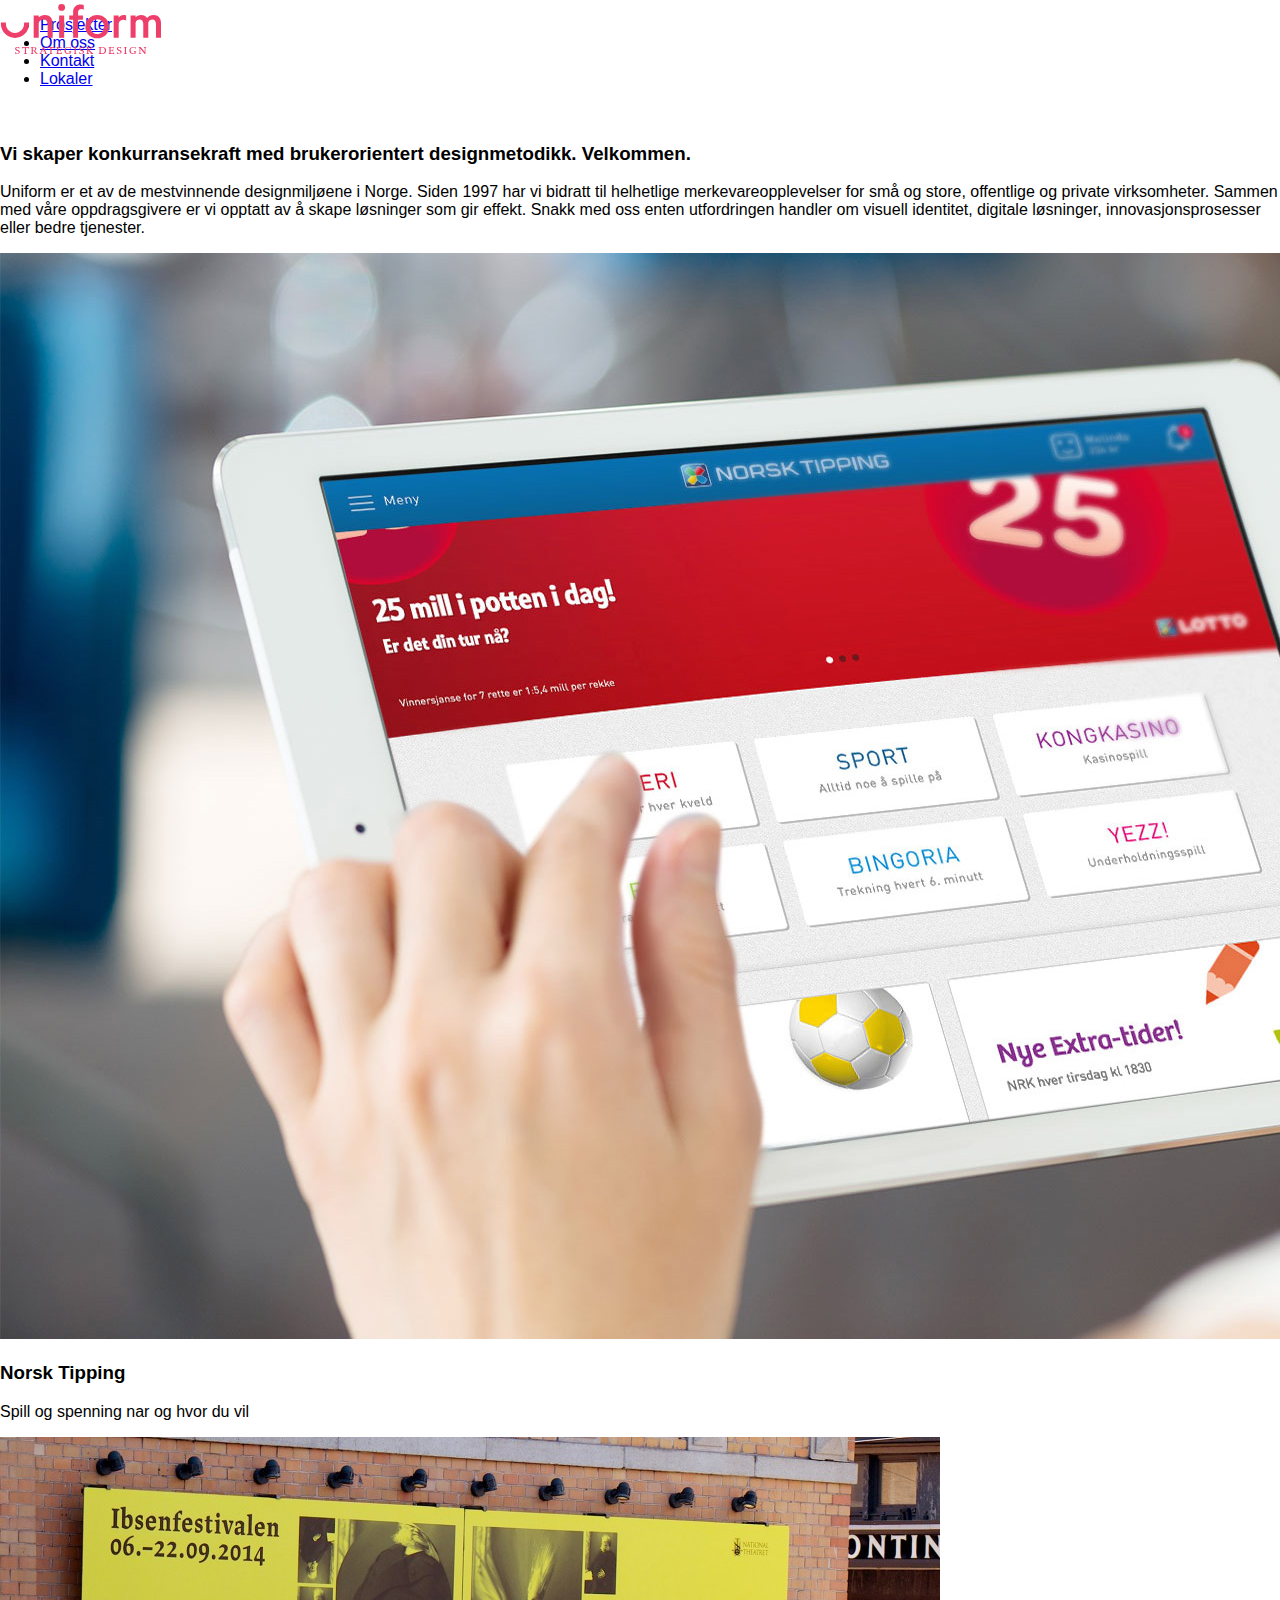
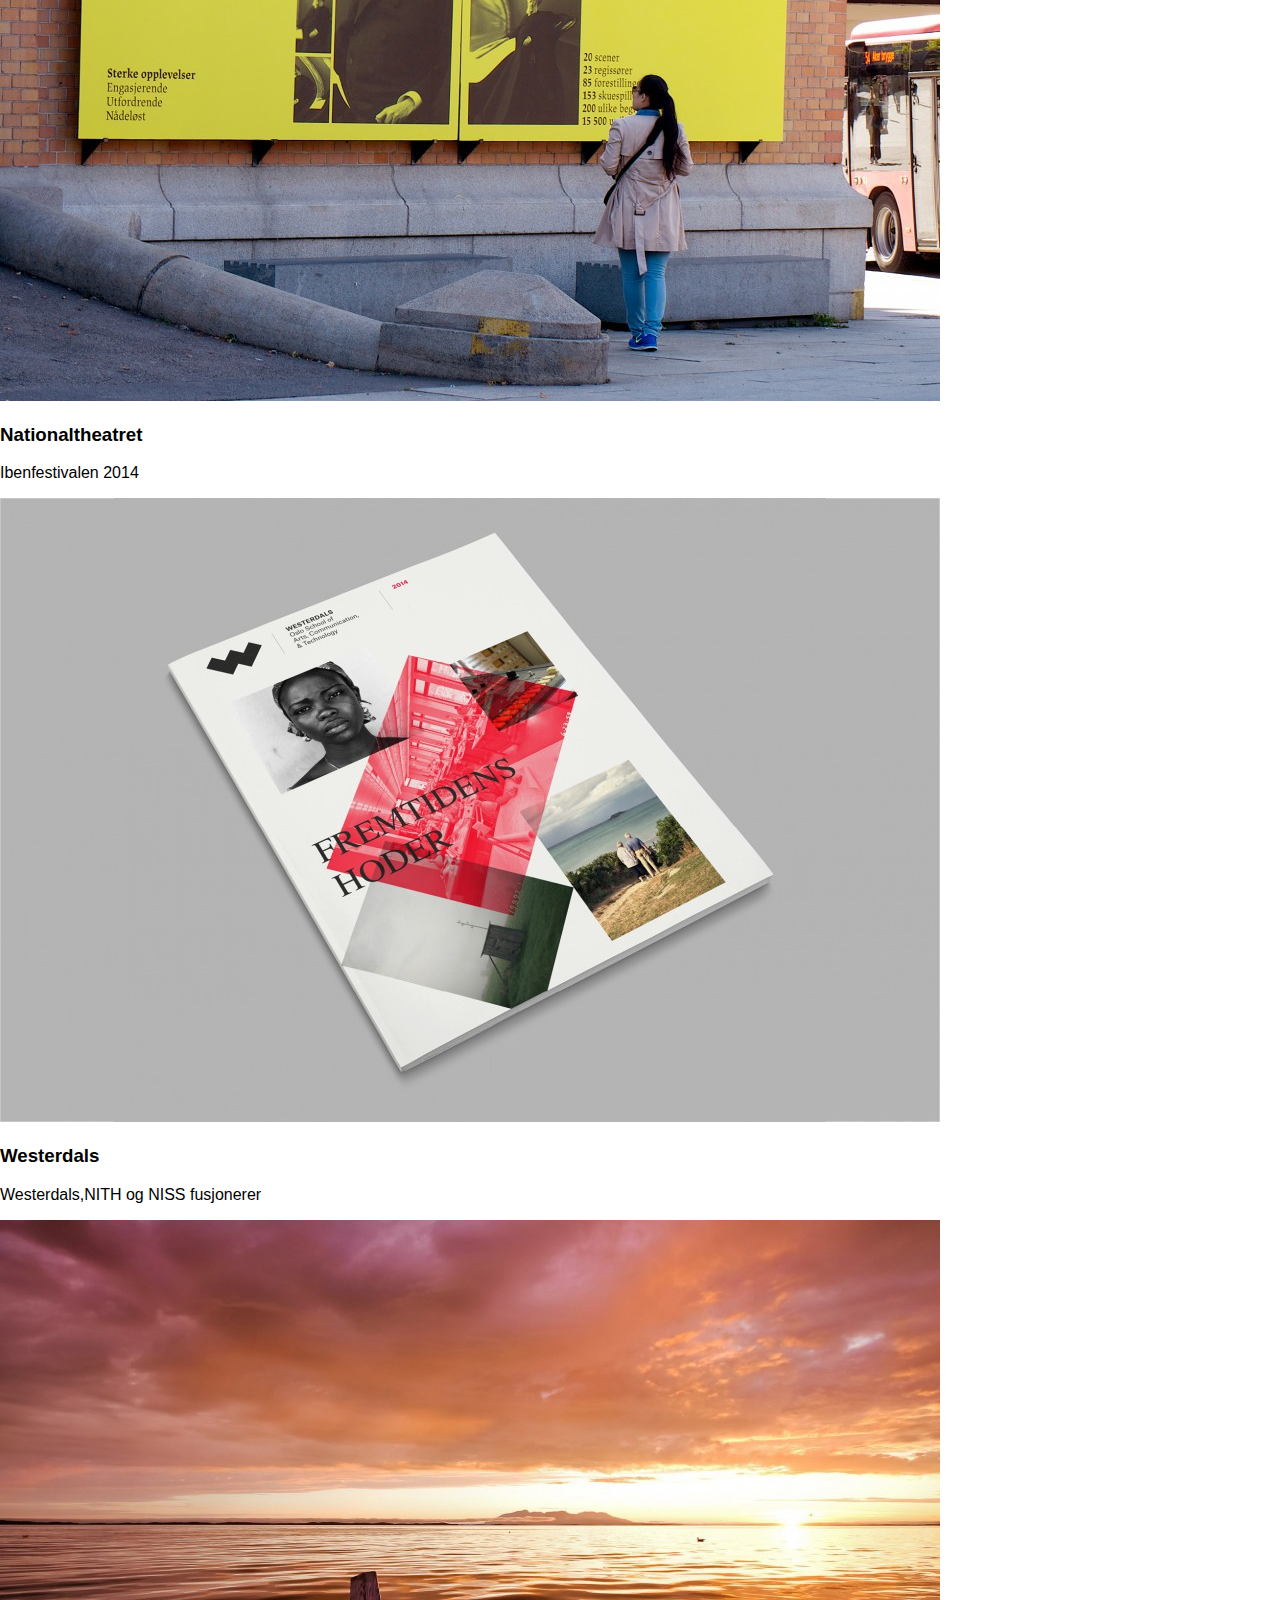
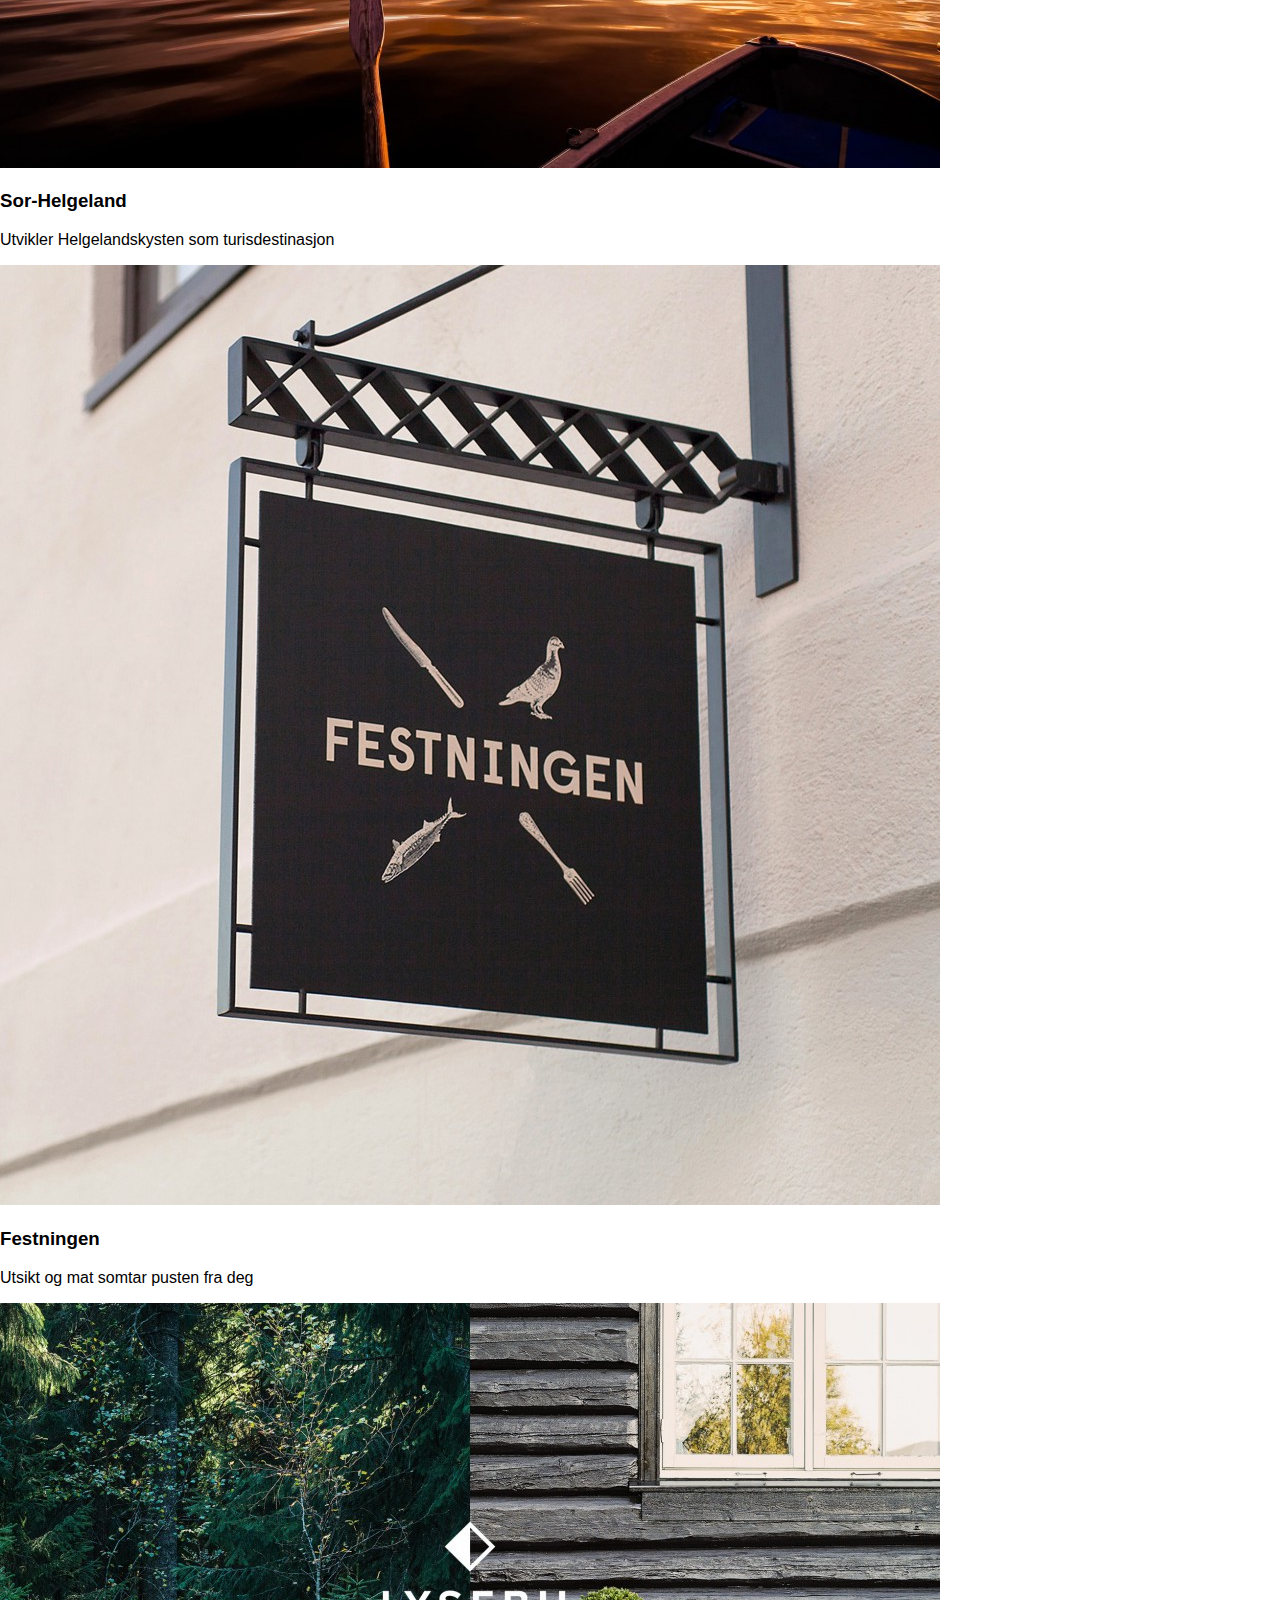
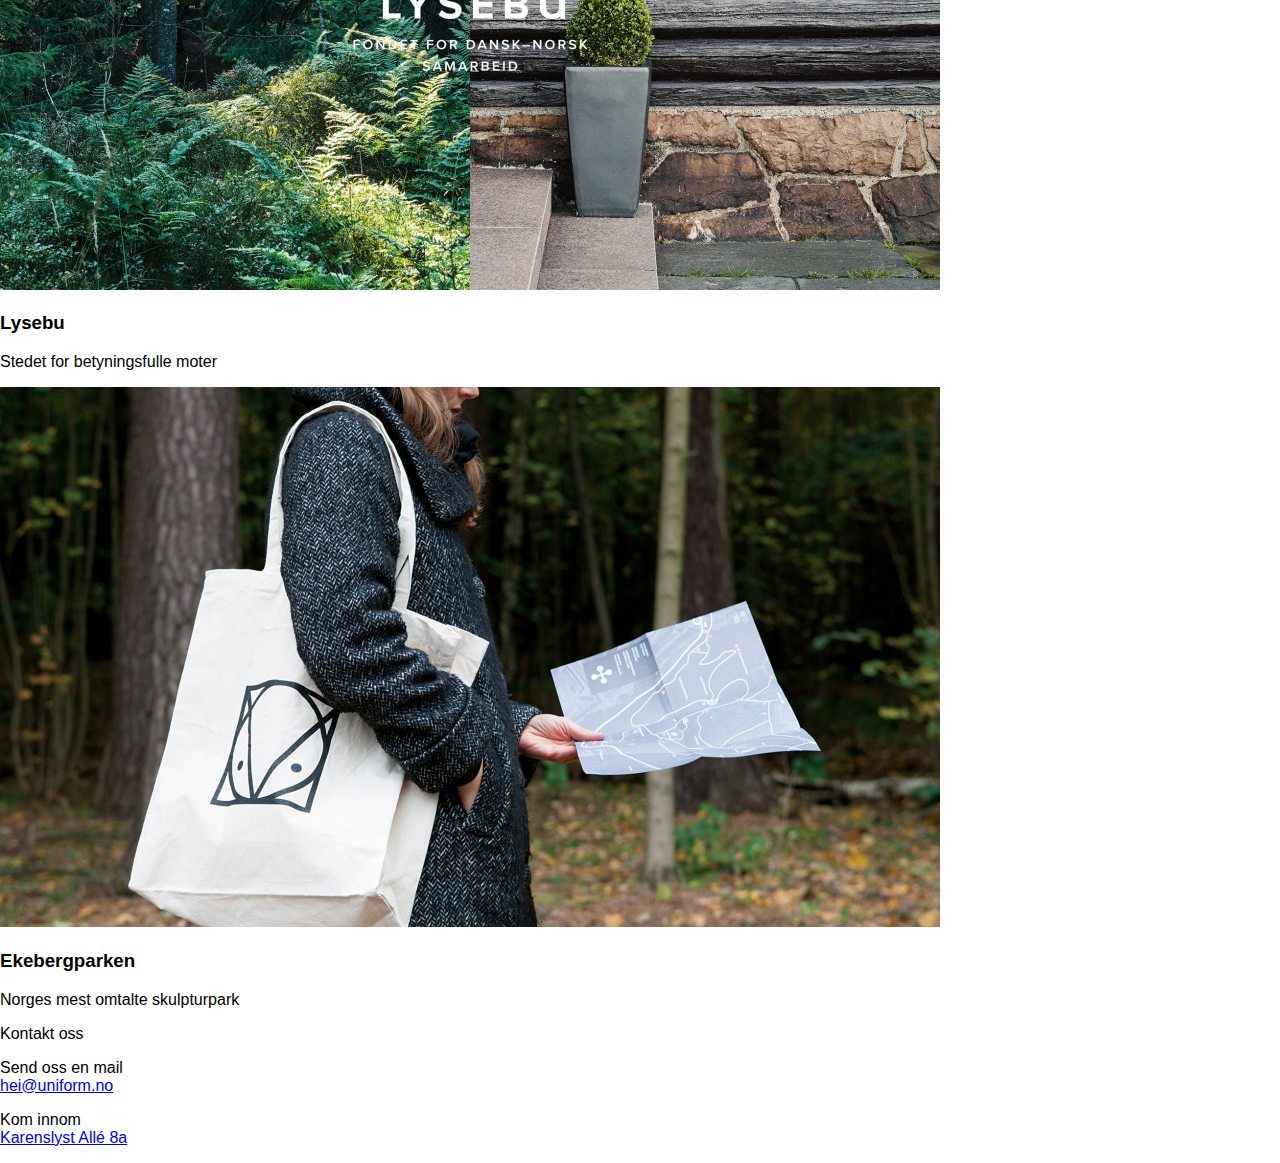
==== index.html @ 956263d4 "1.0" ====
<!doctype html>
<html lang="en">
	<head>
		<meta charset="UTF-8">
		<title>Assignment #1</title>
		<link rel="stylesheet" href="css/normalize.css" type="text/css">
		<link rel="stylesheet" href="css/main.css" type="text/css">
	</head>
	<body>
		
			<header>
				<nav>
					<div id="containerNav">
						<div id="logo" href="">
							<div id="u" class="layer u"></div>
							<div id="niform" class="layer niform"></div>
							<div id="strategisk" class="layer strategisk"></div>
						</div>
						
						<ul id="NavActual">
							<li>
								<a href="#">Prosjekter</a>
							</li>
							<li>
								<a href="#aboutme">Om oss</a>
							</li>
							<li>
								<a href="#blog">Kontakt</a>
							</li>
							<li>
								<a href="#contact">Lokaler</a>
							</li>
						</ul>
					</div>
				</nav>
			</header>
			<section>

				<article><h3>Vi skaper konkurransekraft med brukerorientert designmetodikk. Velkommen.</h3></article>
				<article><p>Uniform er et av de mestvinnende designmiljøene i Norge. Siden 1997 har vi bidratt til helhetlige merkevareopplevelser for små og store, offentlige og private virksomheter. Sammen med våre oppdragsgivere er vi opptatt av å skape løsninger som gir effekt. Snakk med oss enten utfordringen handler om visuell identitet, digitale løsninger, innovasjonsprosesser eller bedre tjenester.</p></article>
				<article>
			</section>	
			<img src="./img/ipad_thumb.jpg" alt="">
			<h3>Norsk Tipping</h3>
			<p>Spill og spenning nar og hvor du vil</p>
			</article>
			<article>
				<img src="./img/Ibsen_1-940x564.jpg" alt="">
				<h3>Nationaltheatret</h3>
				<p>Ibenfestivalen 2014</p>
			</article>
			<article>
				<img src="./img/W_1-940x624.jpg" alt="">
				<h3>Westerdals</h3>
				<p>Westerdals,NITH og NISS fusjonerer</p>
			</article>
			<article>
				<img src="./img/Hovedbilde_ny-940x548.jpg" alt="">
				<h3>Sor-Helgeland</h3>
				<p>Utvikler Helgelandskysten som turisdestinasjon</p>
			</article>
			<article>
				<img src="./img/FE_uteskilt-940x940.jpg" alt="">
				<h3>Festningen</h3>
				<p>Utsikt og mat somtar pusten fra deg</p>
			</article>
			<article>
				<img src="./img/bildemote1-940x587.jpg" alt="">
				<h3>Lysebu</h3>
				<p>Stedet for betyningsfulle moter</p>
			</article>
			<article>
				<img src="./img/EP_x_11_1920_cropped2-940x540.jpg" alt="">
				<h3>Ekebergparken</h3>
				<p>Norges mest omtalte skulpturpark</p>
			</article>

		<footer id="footer" class="footer">

			<p><a>Kontakt oss</a></p>

			<div>
				<p>Send oss en mail<br><span class="serif"><a href="mailto:hei@uniform.no">hei@uniform.no</a></span></p>
			</div>
			<div>
				<p>Kom innom<br><span class="serif"><a href="http://www.uniform.no/kontakt/">Karenslyst Allé 8a</a></span></p>
			</div>
			<div id="social">
			<div id="twitter"></div>
			<div id="facebook"></div>
			<div id="linkdn"></div>
			</div>

		</footer>

			
		</div>
	</body>
</html>
---- css/main.css ----
*,
*:before,
*:after {
  -webkit-box-sizing: border-box;
  -moz-box-sizing: border-box;
  box-sizing: border-box;
}
nav {
  width: 100%;
  height: 108px;
}
.containerNav {
  height: 100%;
  position: relative;
  margin: 0 auto;
  text-align: left;
  overflow: hidden;
}
#u {
  background: url("../img/u.svg") 0 3px no-repeat;
  width: 162px;
  height: 58px;
  display: block;
  position: absolute;
  top: 0;
  left: 0;
}
#niform {
  background: url("../img/niform.svg") 0 3px no-repeat;
  width: 162px;
  height: 58px;
  display: block;
  position: absolute;
  top: 0;
  left: 0;
}
#strategisk {
  background: url("../img/strategisk.svg") 0 3px no-repeat;
  width: 162px;
  height: 58px;
  display: block;
  position: absolute;
  top: 0;
  left: 0;
}
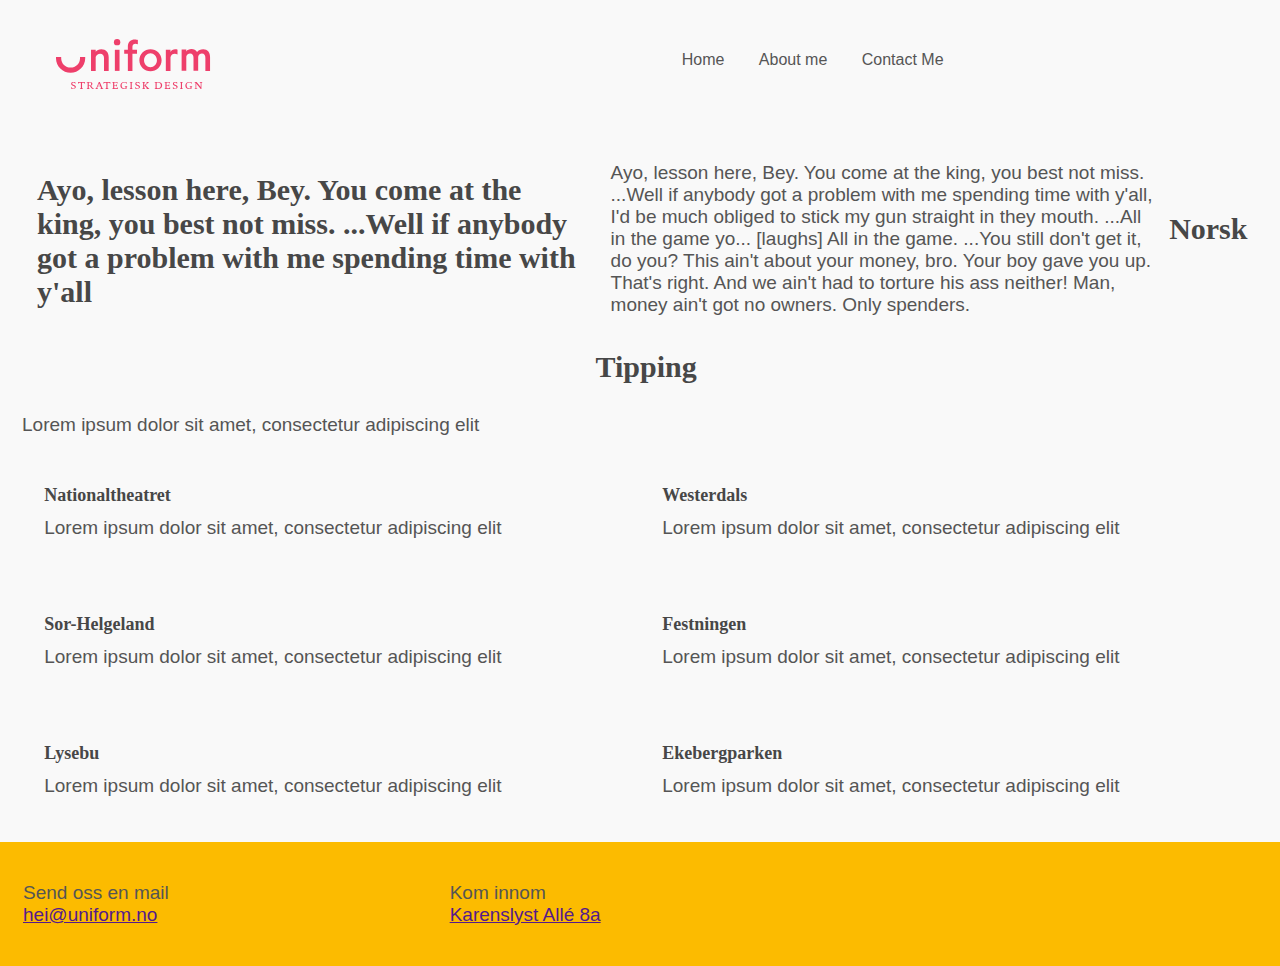
==== commit e3cda89b: "1.1" ====
--- a/index.html
+++ b/index.html
@@ -5,6 +5,7 @@
 		<title>Assignment #1</title>
 		<link rel="stylesheet" href="css/normalize.css" type="text/css">
 		<link rel="stylesheet" href="css/main.css" type="text/css">
+		<link href="//maxcdn.bootstrapcdn.com/font-awesome/4.2.0/css/font-awesome.min.css" rel="stylesheet">
 	</head>
 	<body>
 		
@@ -16,75 +17,98 @@
 							<div id="niform" class="layer niform"></div>
 							<div id="strategisk" class="layer strategisk"></div>
 						</div>
-						
-						<ul id="NavActual">
-							<li>
-								<a href="#">Prosjekter</a>
-							</li>
-							<li>
-								<a href="#aboutme">Om oss</a>
-							</li>
-							<li>
-								<a href="#blog">Kontakt</a>
-							</li>
-							<li>
-								<a href="#contact">Lokaler</a>
-							</li>
-						</ul>
+						<div id="NavActual">
+							<ul>
+								<li>
+									<a href="#">Home</a>
+								</li>
+								<li>
+									<a href="#aboutme">About me</a>
+								</li>
+								<li>
+									<a href="#blog">Contact Me</a>
+								</li>
+								
+							</ul>
+						</div>
 					</div>
 				</nav>
 			</header>
-			<section>
+			<div id="container">
 
-				<article><h3>Vi skaper konkurransekraft med brukerorientert designmetodikk. Velkommen.</h3></article>
-				<article><p>Uniform er et av de mestvinnende designmiljøene i Norge. Siden 1997 har vi bidratt til helhetlige merkevareopplevelser for små og store, offentlige og private virksomheter. Sammen med våre oppdragsgivere er vi opptatt av å skape løsninger som gir effekt. Snakk med oss enten utfordringen handler om visuell identitet, digitale løsninger, innovasjonsprosesser eller bedre tjenester.</p></article>
-				<article>
-			</section>	
-			<img src="./img/ipad_thumb.jpg" alt="">
+				<div id="header1"><h3>Ayo, lesson here, Bey. You come at the king, you best not miss. ...Well if anybody got a problem with me spending time with y'all</h3></div>
+				<div id="header1"><p>Ayo, lesson here, Bey. You come at the king, you best not miss. ...Well if anybody got a problem with me spending time with y'all, I'd be much obliged to stick my gun straight in they mouth. ...All in the game yo... [laughs] All in the game. ...You still don't get it, do you? This ain't about your money, bro. Your boy gave you up. That's right. And we ain't had to torture his ass neither! Man, money ain't got no owners. Only spenders.</p></div>
+			
+			<section>	
+			<article id="firstArticle">				
+			<img src="http://placehold.it/1920x920.jpg" alt="">
 			<h3>Norsk Tipping</h3>
-			<p>Spill og spenning nar og hvor du vil</p>
+			<p>Lorem ipsum dolor sit amet, consectetur adipiscing elit</p>
 			</article>
-			<article>
-				<img src="./img/Ibsen_1-940x564.jpg" alt="">
-				<h3>Nationaltheatret</h3>
-				<p>Ibenfestivalen 2014</p>
-			</article>
-			<article>
-				<img src="./img/W_1-940x624.jpg" alt="">
-				<h3>Westerdals</h3>
-				<p>Westerdals,NITH og NISS fusjonerer</p>
-			</article>
-			<article>
-				<img src="./img/Hovedbilde_ny-940x548.jpg" alt="">
-				<h3>Sor-Helgeland</h3>
-				<p>Utvikler Helgelandskysten som turisdestinasjon</p>
-			</article>
-			<article>
-				<img src="./img/FE_uteskilt-940x940.jpg" alt="">
-				<h3>Festningen</h3>
-				<p>Utsikt og mat somtar pusten fra deg</p>
-			</article>
-			<article>
-				<img src="./img/bildemote1-940x587.jpg" alt="">
-				<h3>Lysebu</h3>
-				<p>Stedet for betyningsfulle moter</p>
-			</article>
-			<article>
-				<img src="./img/EP_x_11_1920_cropped2-940x540.jpg" alt="">
-				<h3>Ekebergparken</h3>
-				<p>Norges mest omtalte skulpturpark</p>
-			</article>
+			
+			<ul id="articleList">
+				<li>
+					<article>
+						<img src="http://placehold.it/940x564.jpg" alt="">
+						<h3>Nationaltheatret</h3>
+						<p>Lorem ipsum dolor sit amet, consectetur adipiscing elit</p>
+					</article>
+				</li>
+		
+				<li>
+					<article>
+						<img src="http://placehold.it/940x548.jpg" alt="">
+						<h3>Sor-Helgeland</h3>
+						<p>Lorem ipsum dolor sit amet, consectetur adipiscing elit</p>
+					</article>
+				</li>
+		
+				<li>
+					<article>
+						<img src="http://placehold.it/940x587.jpg" alt="">
+					<h3>Lysebu</h3>
+					<p>Lorem ipsum dolor sit amet, consectetur adipiscing elit</p>
+					</article>
+				</li>
+		
+			</ul>
+			<ul id="articleList">
+				
+				<li>
+					<article>
+						<img src="http://placehold.it/940x624.jpg" alt="">
+						<h3>Westerdals</h3>
+						<p>Lorem ipsum dolor sit amet, consectetur adipiscing elit</p>
+					</article>
+				</li>
+				
+				<li>
+					<article>
+						<img src="http://placehold.it/940x940.jpg" alt="">
+						<h3>Festningen</h3>
+						<p>Lorem ipsum dolor sit amet, consectetur adipiscing elit</p>
+					</article>
+				</li>
+				
+				<li>
+					<article>
+						<img src="http://placehold.it/940x540.jpg" alt="">
+						<h3>Ekebergparken</h3>
+						<p>Lorem ipsum dolor sit amet, consectetur adipiscing elit</p>
+					</article>
+				</li>
+			</ul>
+			</section>
+
+		</div>
 
 		<footer id="footer" class="footer">
 
-			<p><a>Kontakt oss</a></p>
+			<p>Send oss en mail<br><span class="serif"><a href="">hei@uniform.no</a></span></p>
+		
+	
+			<p>Kom innom<br><span class="serif"><a href="">Karenslyst Allé 8a</a></span></p>
 
-			<div>
-				<p>Send oss en mail<br><span class="serif"><a href="mailto:hei@uniform.no">hei@uniform.no</a></span></p>
-			</div>
-			<div>
-				<p>Kom innom<br><span class="serif"><a href="http://www.uniform.no/kontakt/">Karenslyst Allé 8a</a></span></p>
-			</div>
 			<div id="social">
 			<div id="twitter"></div>
 			<div id="facebook"></div>
--- a/css/main.css
+++ b/css/main.css
@@ -1,3 +1,7 @@
+@font-face {
+  font-family: plantin;
+  src: url(plantin.ttf);
+}
 *,
 *:before,
 *:after {
@@ -5,41 +9,138 @@
   -moz-box-sizing: border-box;
   box-sizing: border-box;
 }
+body {
+  background: #f9f9f9;
+}
+h3 {
+  font-family: Palatino, "Palatino Linotype", "Palatino LT STD", "Book Antiqua", Georgia, serif;
+  font-size: 30px;
+  color: #474747;
+}
+p {
+  font-family: Calibri, Candara, Segoe, "Segoe UI", Optima, Arial, sans-serif;
+  font-size: 19px;
+  color: #555;
+}
+.container {
+  max-width: 1224px;
+  margin: 0 auto;
+  overflow: auto;
+}
 nav {
-  width: 100%;
-  height: 108px;
+  max-width: 1224px;
 }
-.containerNav {
-  height: 100%;
-  position: relative;
+#container {
   margin: 0 auto;
-  text-align: left;
+  overflow: hidden;
+  padding: 0 22px 0 22px;
+}
+#containerNav {
+  margin: 35px 0 35px 35px;
+  overflow: hidden;
+}
+#NavActual {
+  display: inline;
+  float: left;
+  width: 46.40522876%;
+  margin: 0 1.79738562%;
+}
+#NavActual ul {
+  text-align: center;
+  padding: 0;
+}
+#NavActual ul li {
+  list-style-type: none;
+  display: inline;
+}
+#NavActual ul li a {
+  text-decoration: none;
+  color: #555;
+  margin-right: 30px;
+}
+#logo {
+  display: inline;
+  float: left;
+  width: 38.07189542%;
+  margin: 0 1.79738562%;
   overflow: hidden;
 }
 #u {
-  background: url("../img/u.svg") 0 3px no-repeat;
-  width: 162px;
-  height: 58px;
+  background: url("../img/u.svg") 0 9px no-repeat;
+  width: 30px;
+  height: 52px;
   display: block;
-  position: absolute;
-  top: 0;
-  left: 0;
+  float: left;
+  margin-right: 5px;
 }
 #niform {
   background: url("../img/niform.svg") 0 3px no-repeat;
-  width: 162px;
+  width: 120px;
   height: 58px;
   display: block;
-  position: absolute;
-  top: 0;
-  left: 0;
+  float: left;
 }
 #strategisk {
   background: url("../img/strategisk.svg") 0 3px no-repeat;
   width: 162px;
   height: 58px;
   display: block;
-  position: absolute;
-  top: 0;
-  left: 0;
 }
+#header1 {
+  display: inline;
+  float: left;
+  width: 46.40522876%;
+  margin: 0 1.79738562%;
+  padding: 15px;
+  margin: 0;
+}
+#firstArticle img {
+  width: 100%;
+  margin-top: 50px;
+}
+ul#articleList {
+  overflow: hidden;
+  padding: 0;
+  display: inline;
+  float: left;
+  width: 46.40522876%;
+  margin: 0 1.79738562%;
+}
+ul#articleList li {
+  list-style-type: none;
+  padding-bottom: 45px;
+  margin: 0;
+}
+ul#articleList li h3 {
+  margin: 0;
+  padding: 12px 0 11px 0;
+  font-size: 18px;
+}
+ul#articleList li p {
+  margin: 0;
+  padding: 0;
+}
+ul#articleList li img {
+  width: 100%;
+}
+footer {
+  width: 100%;
+  bottom: 0;
+  padding: 40px 0;
+  overflow: hidden;
+  background: #fcbb00;
+  color: #474747;
+  font-size: 14px;
+}
+footer p {
+  display: inline;
+  float: left;
+  width: 29.73856209%;
+  margin: 0 1.79738562%;
+}
+footer div#social {
+  display: inline;
+  float: left;
+  width: 29.73856209%;
+  margin: 0 1.79738562%;
+}
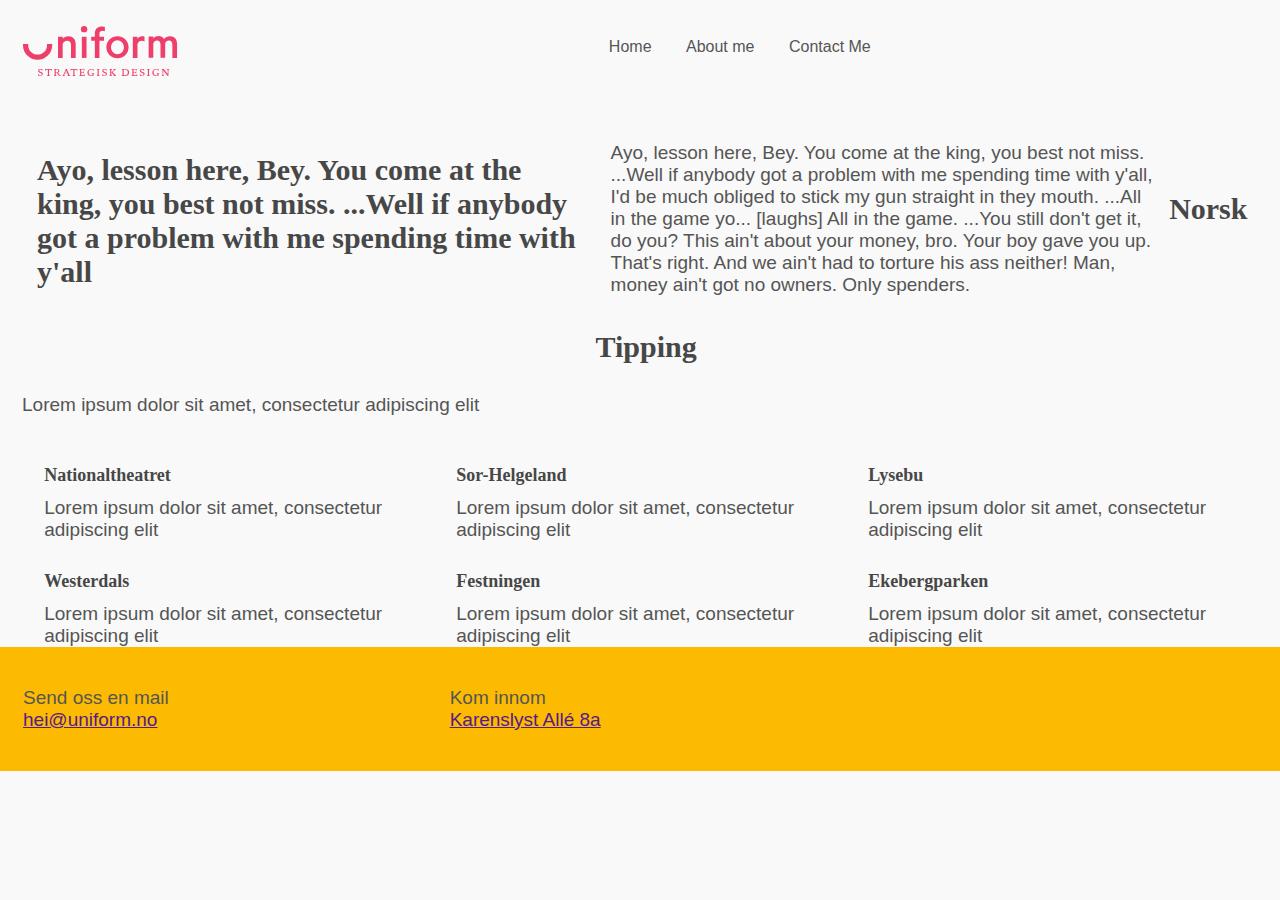
==== commit 2c700c88: "1.2" ====
--- a/index.html
+++ b/index.html
@@ -39,66 +39,53 @@
 				<div id="header1"><h3>Ayo, lesson here, Bey. You come at the king, you best not miss. ...Well if anybody got a problem with me spending time with y'all</h3></div>
 				<div id="header1"><p>Ayo, lesson here, Bey. You come at the king, you best not miss. ...Well if anybody got a problem with me spending time with y'all, I'd be much obliged to stick my gun straight in they mouth. ...All in the game yo... [laughs] All in the game. ...You still don't get it, do you? This ain't about your money, bro. Your boy gave you up. That's right. And we ain't had to torture his ass neither! Man, money ain't got no owners. Only spenders.</p></div>
 			
-			<section>	
-			<article id="firstArticle">				
-			<img src="http://placehold.it/1920x920.jpg" alt="">
-			<h3>Norsk Tipping</h3>
-			<p>Lorem ipsum dolor sit amet, consectetur adipiscing elit</p>
-			</article>
+				
+				<article id="firstArticle">				
+				<img src="http://lorempixel.com/1920/920" alt="">
+				<h3>Norsk Tipping</h3>
+				<p>Lorem ipsum dolor sit amet, consectetur adipiscing elit</p>
+				</article>
+				
+				<section id="articleList">
+					
+						<article>
+							<img src="http://lorempixel.com/940/564" alt="">
+							<h3>Nationaltheatret</h3>
+							<p>Lorem ipsum dolor sit amet, consectetur adipiscing elit</p>
+						</article>
+					
+						<article>
+							<img src="http://lorempixel.com/940/548" alt="">
+							<h3>Sor-Helgeland</h3>
+							<p>Lorem ipsum dolor sit amet, consectetur adipiscing elit</p>
+						</article>
+					
+						<article>
+							<img src="http://lorempixel.com/940/547" alt="">
+						<h3>Lysebu</h3>
+						<p>Lorem ipsum dolor sit amet, consectetur adipiscing elit</p>
+						</article>
+					
+						<article>
+							<img src="http://lorempixel.com/940/650" alt="">
+							<h3>Westerdals</h3>
+							<p>Lorem ipsum dolor sit amet, consectetur adipiscing elit</p>
+						</article>
+					
+						<article>
+							<img src="http://lorempixel.com/940/940" alt="">
+							<h3>Festningen</h3>
+							<p>Lorem ipsum dolor sit amet, consectetur adipiscing elit</p>
+						</article>
+					
+						<article>
+							<img src="http://lorempixel.com/940/540" alt="">
+							<h3>Ekebergparken</h3>
+							<p>Lorem ipsum dolor sit amet, consectetur adipiscing elit</p>
+						</article>
+					
+				</section>
 			
-			<ul id="articleList">
-				<li>
-					<article>
-						<img src="http://placehold.it/940x564.jpg" alt="">
-						<h3>Nationaltheatret</h3>
-						<p>Lorem ipsum dolor sit amet, consectetur adipiscing elit</p>
-					</article>
-				</li>
-		
-				<li>
-					<article>
-						<img src="http://placehold.it/940x548.jpg" alt="">
-						<h3>Sor-Helgeland</h3>
-						<p>Lorem ipsum dolor sit amet, consectetur adipiscing elit</p>
-					</article>
-				</li>
-		
-				<li>
-					<article>
-						<img src="http://placehold.it/940x587.jpg" alt="">
-					<h3>Lysebu</h3>
-					<p>Lorem ipsum dolor sit amet, consectetur adipiscing elit</p>
-					</article>
-				</li>
-		
-			</ul>
-			<ul id="articleList">
-				
-				<li>
-					<article>
-						<img src="http://placehold.it/940x624.jpg" alt="">
-						<h3>Westerdals</h3>
-						<p>Lorem ipsum dolor sit amet, consectetur adipiscing elit</p>
-					</article>
-				</li>
-				
-				<li>
-					<article>
-						<img src="http://placehold.it/940x940.jpg" alt="">
-						<h3>Festningen</h3>
-						<p>Lorem ipsum dolor sit amet, consectetur adipiscing elit</p>
-					</article>
-				</li>
-				
-				<li>
-					<article>
-						<img src="http://placehold.it/940x540.jpg" alt="">
-						<h3>Ekebergparken</h3>
-						<p>Lorem ipsum dolor sit amet, consectetur adipiscing elit</p>
-					</article>
-				</li>
-			</ul>
-			</section>
 
 		</div>
 
@@ -116,8 +103,6 @@
 			</div>
 
 		</footer>
-
-			
-		</div>
 	</body>
+	
 </html>--- a/css/main.css
+++ b/css/main.css
@@ -27,27 +27,33 @@
   margin: 0 auto;
   overflow: auto;
 }
-nav {
-  max-width: 1224px;
-}
 #container {
+  max-width: 1703px;
   margin: 0 auto;
   overflow: hidden;
   padding: 0 22px 0 22px;
 }
+nav {
+  width: 100%;
+  height: 108px;
+}
 #containerNav {
-  margin: 35px 0 35px 35px;
+  position: relative;
+  top: 20%;
+  max-width: 1703px;
+  margin: 0 auto;
   overflow: hidden;
 }
 #NavActual {
-  display: inline;
+  display: block;
   float: left;
-  width: 46.40522876%;
+  width: 54.73856209%;
   margin: 0 1.79738562%;
 }
 #NavActual ul {
-  text-align: center;
+  text-align: left;
   padding: 0;
+  padding-left: 7.5%;
 }
 #NavActual ul li {
   list-style-type: none;
@@ -59,7 +65,7 @@
   margin-right: 30px;
 }
 #logo {
-  display: inline;
+  display: block;
   float: left;
   width: 38.07189542%;
   margin: 0 1.79738562%;
@@ -87,7 +93,7 @@
   display: block;
 }
 #header1 {
-  display: inline;
+  display: block;
   float: left;
   width: 46.40522876%;
   margin: 0 1.79738562%;
@@ -96,31 +102,29 @@
 }
 #firstArticle img {
   width: 100%;
+  max-width: 1703px;
   margin-top: 50px;
 }
-ul#articleList {
+#articleList {
   overflow: hidden;
   padding: 0;
-  display: inline;
+}
+#articleList article {
+  display: block;
   float: left;
-  width: 46.40522876%;
+  width: 29.73856209%;
   margin: 0 1.79738562%;
 }
-ul#articleList li {
-  list-style-type: none;
-  padding-bottom: 45px;
-  margin: 0;
-}
-ul#articleList li h3 {
+#articleList article h3 {
   margin: 0;
   padding: 12px 0 11px 0;
   font-size: 18px;
 }
-ul#articleList li p {
+#articleList article p {
   margin: 0;
   padding: 0;
 }
-ul#articleList li img {
+#articleList article img {
   width: 100%;
 }
 footer {
@@ -133,13 +137,13 @@
   font-size: 14px;
 }
 footer p {
-  display: inline;
+  display: block;
   float: left;
   width: 29.73856209%;
   margin: 0 1.79738562%;
 }
 footer div#social {
-  display: inline;
+  display: block;
   float: left;
   width: 29.73856209%;
   margin: 0 1.79738562%;
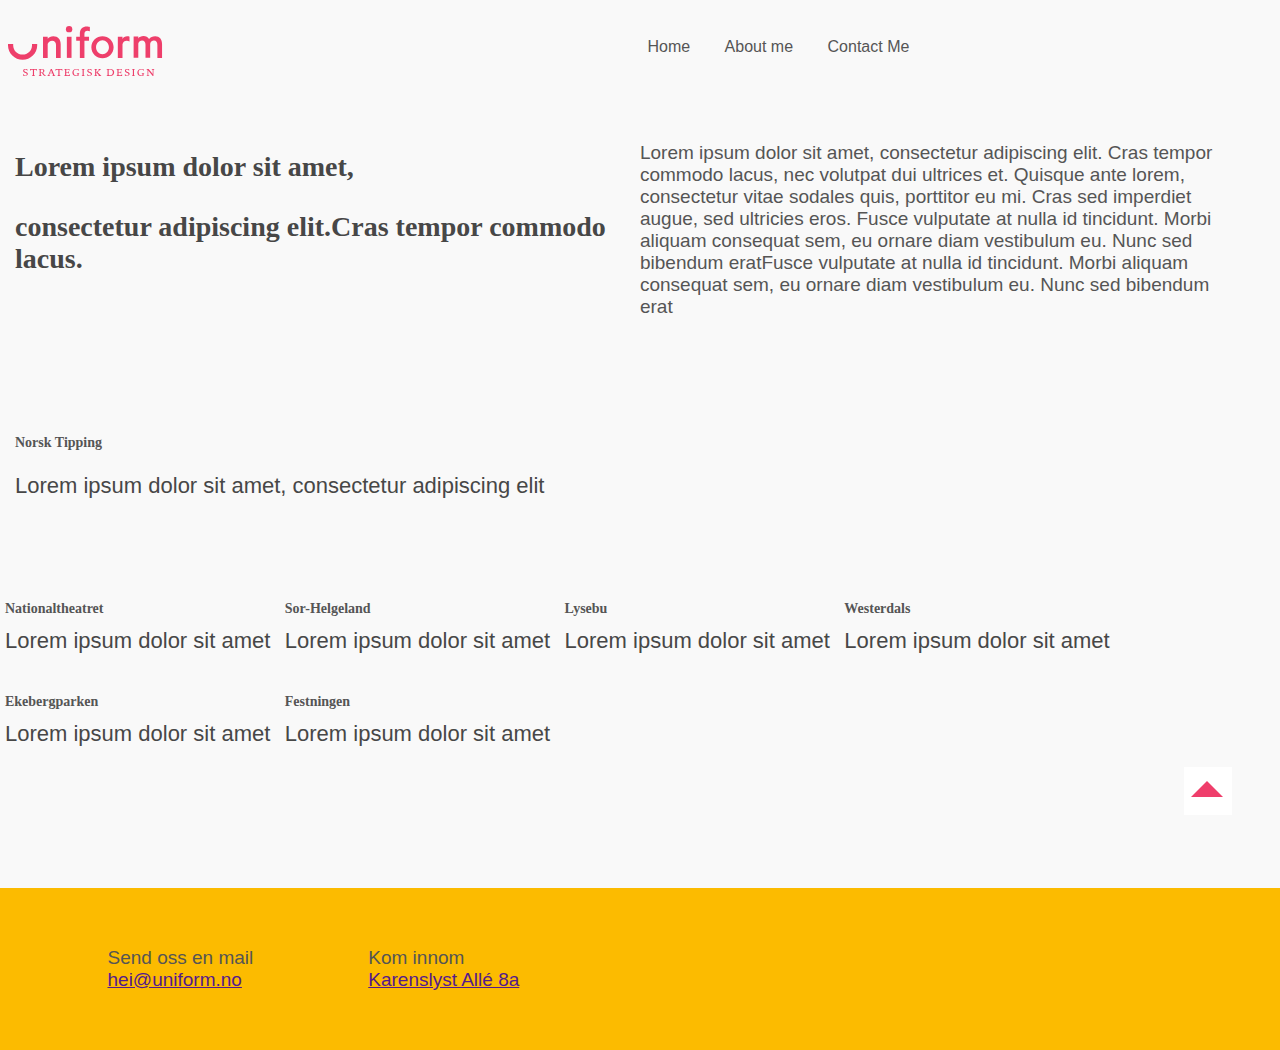
==== commit 6481322f: "1.5" ====
--- a/index.html
+++ b/index.html
@@ -5,7 +5,7 @@
 		<title>Assignment #1</title>
 		<link rel="stylesheet" href="css/normalize.css" type="text/css">
 		<link rel="stylesheet" href="css/main.css" type="text/css">
-		<link href="//maxcdn.bootstrapcdn.com/font-awesome/4.2.0/css/font-awesome.min.css" rel="stylesheet">
+		<!-- <link href="//maxcdn.bootstrapcdn.com/font-awesome/4.2.0/css/font-awesome.min.css" rel="stylesheet"> -->
 	</head>
 	<body>
 		
@@ -20,13 +20,13 @@
 						<div id="NavActual">
 							<ul>
 								<li>
-									<a href="#">Home</a>
+									<a href="home.hmtl">Home</a>
 								</li>
 								<li>
-									<a href="#aboutme">About me</a>
+									<a href="aboutme.html">About me</a>
 								</li>
 								<li>
-									<a href="#blog">Contact Me</a>
+									<a href="contactme.html">Contact Me</a>
 								</li>
 								
 							</ul>
@@ -35,9 +35,10 @@
 				</nav>
 			</header>
 			<div id="container">
-
-				<div id="header1"><h3>Ayo, lesson here, Bey. You come at the king, you best not miss. ...Well if anybody got a problem with me spending time with y'all</h3></div>
-				<div id="header1"><p>Ayo, lesson here, Bey. You come at the king, you best not miss. ...Well if anybody got a problem with me spending time with y'all, I'd be much obliged to stick my gun straight in they mouth. ...All in the game yo... [laughs] All in the game. ...You still don't get it, do you? This ain't about your money, bro. Your boy gave you up. That's right. And we ain't had to torture his ass neither! Man, money ain't got no owners. Only spenders.</p></div>
+				<article class="clearfix">
+					<div id="header1"><h3>Lorem ipsum dolor sit amet,</h3>  <h3>consectetur adipiscing elit.Cras tempor commodo lacus. </h3></div>
+					<div id="header1"><p>Lorem ipsum dolor sit amet, consectetur adipiscing elit. Cras tempor commodo lacus, nec volutpat dui ultrices et. Quisque ante lorem, consectetur vitae sodales quis, porttitor eu mi. Cras sed imperdiet augue, sed ultricies eros. Fusce vulputate at nulla id tincidunt. Morbi aliquam consequat sem, eu ornare diam vestibulum eu. Nunc sed bibendum eratFusce vulputate at nulla id tincidunt. Morbi aliquam consequat sem, eu ornare diam vestibulum eu. Nunc sed bibendum erat</p></div>
+				</article>
 			
 				
 				<article id="firstArticle">				
@@ -51,51 +52,52 @@
 						<article>
 							<img src="http://lorempixel.com/940/564" alt="">
 							<h3>Nationaltheatret</h3>
-							<p>Lorem ipsum dolor sit amet, consectetur adipiscing elit</p>
+							<p>Lorem ipsum dolor sit amet</p>
+						</article>
+					
+						<article>
+							<img src="http://lorempixel.com/940/624" alt="">
+							<h3>Sor-Helgeland</h3>
+							<p>Lorem ipsum dolor sit amet</p>
 						</article>
 					
 						<article>
 							<img src="http://lorempixel.com/940/548" alt="">
-							<h3>Sor-Helgeland</h3>
-							<p>Lorem ipsum dolor sit amet, consectetur adipiscing elit</p>
+						<h3>Lysebu</h3>
+						<p>Lorem ipsum dolor sit amet</p>
 						</article>
 					
 						<article>
-							<img src="http://lorempixel.com/940/547" alt="">
-						<h3>Lysebu</h3>
-						<p>Lorem ipsum dolor sit amet, consectetur adipiscing elit</p>
+							<img src="http://lorempixel.com/940/587" alt="">
+							<h3>Westerdals</h3>
+							<p>Lorem ipsum dolor sit amet</p>
+						</article>				
+						<article>
+							<img src="http://lorempixel.com/940/540" alt="">
+							<h3>Ekebergparken</h3>
+							<p>Lorem ipsum dolor sit amet</p>
+
 						</article>
-					
-						<article>
-							<img src="http://lorempixel.com/940/650" alt="">
-							<h3>Westerdals</h3>
-							<p>Lorem ipsum dolor sit amet, consectetur adipiscing elit</p>
-						</article>
-					
 						<article>
 							<img src="http://lorempixel.com/940/940" alt="">
 							<h3>Festningen</h3>
-							<p>Lorem ipsum dolor sit amet, consectetur adipiscing elit</p>
-						</article>
-					
-						<article>
-							<img src="http://lorempixel.com/940/540" alt="">
-							<h3>Ekebergparken</h3>
-							<p>Lorem ipsum dolor sit amet, consectetur adipiscing elit</p>
+							<p>Lorem ipsum dolor sit amet</p>
 						</article>
 					
 				</section>
+				<div id="scrollTop">
+					<i class="my-icon"><i></i><i></i></i>
+				</div>
+
 			
 
 		</div>
 
 		<footer id="footer" class="footer">
-
-			<p>Send oss en mail<br><span class="serif"><a href="">hei@uniform.no</a></span></p>
-		
-	
-			<p>Kom innom<br><span class="serif"><a href="">Karenslyst Allé 8a</a></span></p>
-
+			<div>
+				<p>Send oss en mail<br><span class="serif"><a href="">hei@uniform.no</a></span></p>
+				<p>Kom innom<br><span class="serif"><a href="">Karenslyst Allé 8a</a></span></p>
+			</div>
 			<div id="social">
 			<div id="twitter"></div>
 			<div id="facebook"></div>
--- a/css/main.css
+++ b/css/main.css
@@ -9,29 +9,33 @@
   -moz-box-sizing: border-box;
   box-sizing: border-box;
 }
+.clearfix:after {
+  content: "";
+  display: table;
+  clear: both;
+}
 body {
   background: #f9f9f9;
 }
 h3 {
-  font-family: Palatino, "Palatino Linotype", "Palatino LT STD", "Book Antiqua", Georgia, serif;
-  font-size: 30px;
+  font-family: "Lucida Bright", Georgia, serif;
+  font-size: 28px;
   color: #474747;
 }
 p {
   font-family: Calibri, Candara, Segoe, "Segoe UI", Optima, Arial, sans-serif;
+  font-weight: lighter;
   font-size: 19px;
   color: #555;
 }
 .container {
-  max-width: 1224px;
+  max-width: 1704px;
   margin: 0 auto;
-  overflow: auto;
 }
 #container {
-  max-width: 1703px;
+  max-width: 1704px;
   margin: 0 auto;
   overflow: hidden;
-  padding: 0 22px 0 22px;
 }
 nav {
   width: 100%;
@@ -40,20 +44,18 @@
 #containerNav {
   position: relative;
   top: 20%;
-  max-width: 1703px;
+  max-width: 1704px;
   margin: 0 auto;
   overflow: hidden;
 }
 #NavActual {
-  display: block;
   float: left;
-  width: 54.73856209%;
-  margin: 0 1.79738562%;
+  width: 48.82629108%;
+  margin: 0 0.58685446%;
 }
 #NavActual ul {
   text-align: left;
   padding: 0;
-  padding-left: 7.5%;
 }
 #NavActual ul li {
   list-style-type: none;
@@ -65,10 +67,9 @@
   margin-right: 30px;
 }
 #logo {
-  display: block;
   float: left;
-  width: 38.07189542%;
-  margin: 0 1.79738562%;
+  width: 48.82629108%;
+  margin: 0 0.58685446%;
   overflow: hidden;
 }
 #u {
@@ -93,12 +94,22 @@
   display: block;
 }
 #header1 {
-  display: block;
   float: left;
-  width: 46.40522876%;
-  margin: 0 1.79738562%;
+  width: 48.82629108%;
+  margin: 0 0.58685446%;
   padding: 15px;
   margin: 0;
+}
+#firstArticle {
+  padding: 15px 15px 45px 15px;
+}
+#firstArticle h3 {
+  color: #555;
+  font-size: 14px;
+}
+#firstArticle p {
+  color: #474747;
+  font-size: 22px;
 }
 #firstArticle img {
   width: 100%;
@@ -106,26 +117,56 @@
   margin-top: 50px;
 }
 #articleList {
-  overflow: hidden;
+  overflow: auto;
   padding: 0;
+  margin-bottom: 15px;
 }
 #articleList article {
-  display: block;
-  float: left;
-  width: 29.73856209%;
-  margin: 0 1.79738562%;
+  display: inline-block;
+  max-width: 530px;
+  vertical-align: top;
+  margin: 5px;
 }
 #articleList article h3 {
   margin: 0;
   padding: 12px 0 11px 0;
-  font-size: 18px;
+  color: #555;
+  font-size: 14px;
 }
 #articleList article p {
   margin: 0;
   padding: 0;
+  color: #474747;
+  font-size: 22px;
 }
 #articleList article img {
   width: 100%;
+}
+#scrollTop {
+  width: 100%;
+  height: 48px;
+  margin-bottom: 73px;
+}
+.my-icon {
+  position: relative;
+  left: 92.5%;
+}
+.my-icon > i {
+  position: absolute;
+  display: inline-block;
+  border: 24px solid #ffffff;
+  border-bottom: 24px solid #ffffff;
+  left: 0px;
+  top: 0px;
+}
+.my-icon > i + i {
+  position: absolute;
+  display: inline-block;
+  border: 16.615384615384617px solid transparent;
+  margin-top: -16.61538462px;
+  border-bottom: 16.615384615384617px solid #ef3e6b;
+  left: 7.384615384615385px;
+  top: 14.76923076923077px;
 }
 footer {
   width: 100%;
@@ -136,15 +177,17 @@
   color: #474747;
   font-size: 14px;
 }
-footer p {
-  display: block;
+footer div {
   float: left;
-  width: 29.73856209%;
-  margin: 0 1.79738562%;
+  width: 65.49295775%;
+  margin: 0 0.58685446%;
+}
+footer div p {
+  padding: 0 15px 0 100px;
+  float: left;
 }
 footer div#social {
-  display: block;
   float: left;
-  width: 29.73856209%;
-  margin: 0 1.79738562%;
+  width: 32.15962441%;
+  margin: 0 0.58685446%;
 }
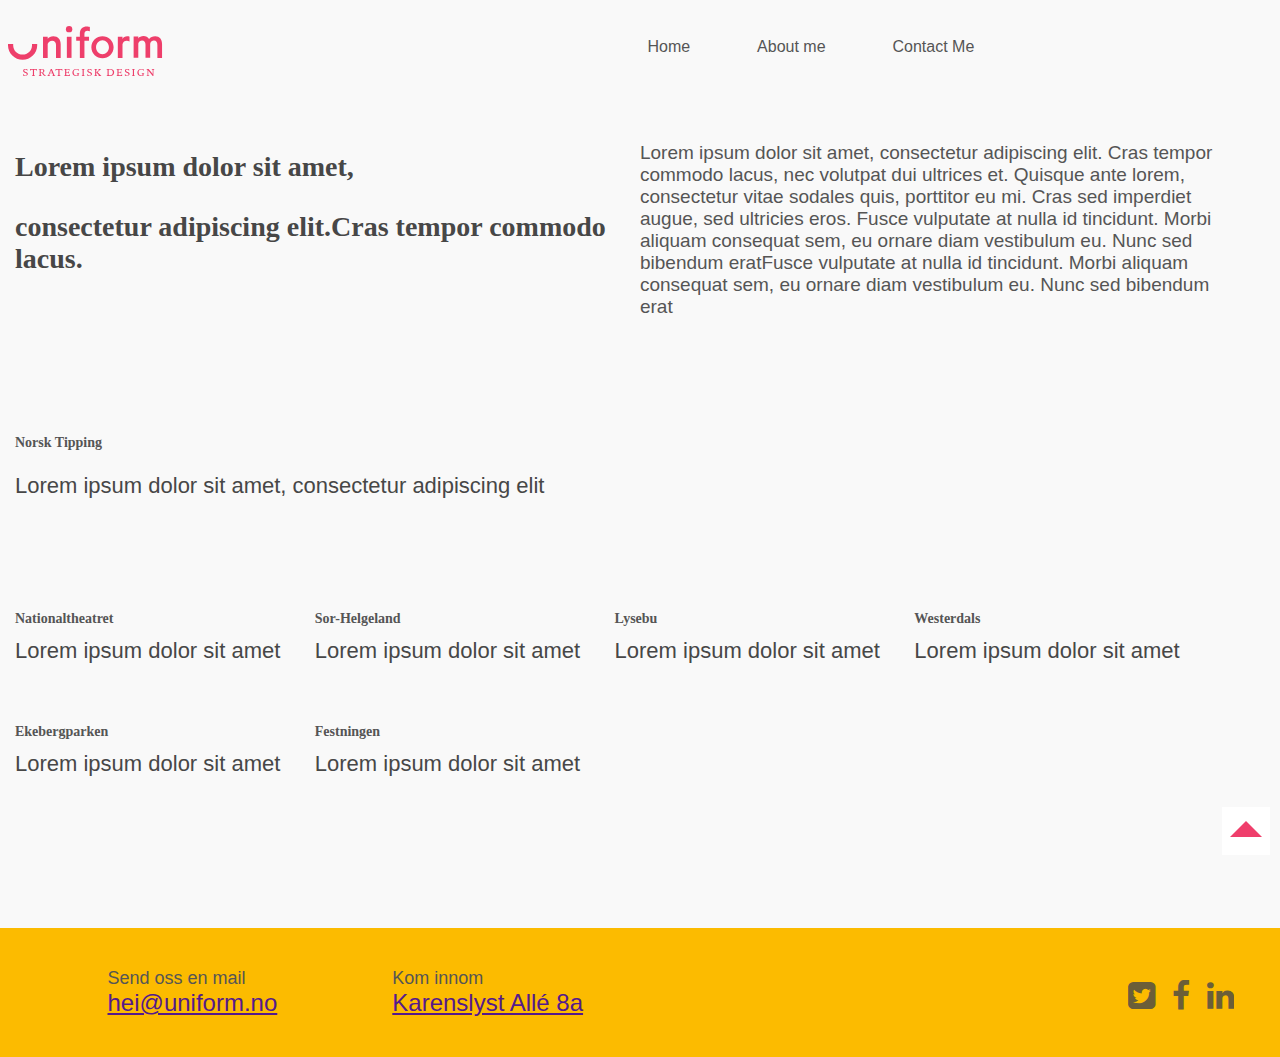
==== commit a4077868: "1.6" ====
--- a/index.html
+++ b/index.html
@@ -5,13 +5,13 @@
 		<title>Assignment #1</title>
 		<link rel="stylesheet" href="css/normalize.css" type="text/css">
 		<link rel="stylesheet" href="css/main.css" type="text/css">
-		<!-- <link href="//maxcdn.bootstrapcdn.com/font-awesome/4.2.0/css/font-awesome.min.css" rel="stylesheet"> -->
+		<link href="http://maxcdn.bootstrapcdn.com/font-awesome/4.2.0/css/font-awesome.min.css" rel="stylesheet">
 	</head>
 	<body>
 		
 			<header>
 				<nav>
-					<div id="containerNav">
+					<div id="containerNav" class="clearfix">
 						<div id="logo" href="">
 							<div id="u" class="layer u"></div>
 							<div id="niform" class="layer niform"></div>
@@ -71,7 +71,8 @@
 							<img src="http://lorempixel.com/940/587" alt="">
 							<h3>Westerdals</h3>
 							<p>Lorem ipsum dolor sit amet</p>
-						</article>				
+						</article>
+
 						<article>
 							<img src="http://lorempixel.com/940/540" alt="">
 							<h3>Ekebergparken</h3>
@@ -93,15 +94,15 @@
 
 		</div>
 
-		<footer id="footer" class="footer">
+		<footer id="footer" class="clearfix">
 			<div>
 				<p>Send oss en mail<br><span class="serif"><a href="">hei@uniform.no</a></span></p>
 				<p>Kom innom<br><span class="serif"><a href="">Karenslyst Allé 8a</a></span></p>
 			</div>
 			<div id="social">
-			<div id="twitter"></div>
-			<div id="facebook"></div>
-			<div id="linkdn"></div>
+				<i class="fa fa-twitter-square fa-2x"></i>
+				<i class="fa fa-facebook fa-2x"></i>
+				<i class="fa fa-linkedin fa-2x"></i>
 			</div>
 
 		</footer>
--- a/css/main.css
+++ b/css/main.css
@@ -64,7 +64,7 @@
 #NavActual ul li a {
   text-decoration: none;
   color: #555;
-  margin-right: 30px;
+  margin-right: 10%;
 }
 #logo {
   float: left;
@@ -93,6 +93,46 @@
   height: 58px;
   display: block;
 }
+footer {
+  width: 100%;
+  padding: 40px 0;
+  background: #fcbb00;
+  color: #474747;
+}
+footer div {
+  float: left;
+  width: 65.49295775%;
+  margin: 0 0.58685446%;
+  max-height: 52px;
+}
+footer div p {
+  font-size: 18px;
+  margin: 0;
+  padding: 0 15px 0 100px;
+  float: left;
+}
+footer div a {
+  font-size: 24px;
+}
+footer div#social {
+  max-height: 52px;
+  float: left;
+  width: 32.15962441%;
+  margin: 0 0.58685446%;
+}
+footer div#social i {
+  -webkit-transition: opacity 0.2s ease-in-out;
+  transition: opacity 0.2s ease-in-out;
+  opacity: 0.8;
+  text-align: center;
+  padding: 3% 0 0 3%;
+}
+footer div#social i:first-child {
+  padding-left: 65%;
+}
+footer div#social i:hover {
+  opacity: 1;
+}
 #header1 {
   float: left;
   width: 48.82629108%;
@@ -101,6 +141,8 @@
   margin: 0;
 }
 #firstArticle {
+  -webkit-transition: opacity 0.2s ease-in-out;
+  transition: opacity 0.2s ease-in-out;
   padding: 15px 15px 45px 15px;
 }
 #firstArticle h3 {
@@ -115,6 +157,9 @@
   width: 100%;
   max-width: 1703px;
   margin-top: 50px;
+}
+#firstArticle:hover {
+  opacity: 0.9;
 }
 #articleList {
   overflow: auto;
@@ -125,7 +170,7 @@
   display: inline-block;
   max-width: 530px;
   vertical-align: top;
-  margin: 5px;
+  margin: 15px;
 }
 #articleList article h3 {
   margin: 0;
@@ -140,7 +185,11 @@
   font-size: 22px;
 }
 #articleList article img {
-  width: 100%;
+  transition: -webkit-filter 2s ease-in-out;
+  width: 100%;
+}
+#articleList article img:hover {
+  -webkit-filter: hue-rotate(240deg) saturate(3.3);
 }
 #scrollTop {
   width: 100%;
@@ -149,7 +198,7 @@
 }
 .my-icon {
   position: relative;
-  left: 92.5%;
+  left: 95.5%;
 }
 .my-icon > i {
   position: absolute;
@@ -168,26 +217,3 @@
   left: 7.384615384615385px;
   top: 14.76923076923077px;
 }
-footer {
-  width: 100%;
-  bottom: 0;
-  padding: 40px 0;
-  overflow: hidden;
-  background: #fcbb00;
-  color: #474747;
-  font-size: 14px;
-}
-footer div {
-  float: left;
-  width: 65.49295775%;
-  margin: 0 0.58685446%;
-}
-footer div p {
-  padding: 0 15px 0 100px;
-  float: left;
-}
-footer div#social {
-  float: left;
-  width: 32.15962441%;
-  margin: 0 0.58685446%;
-}
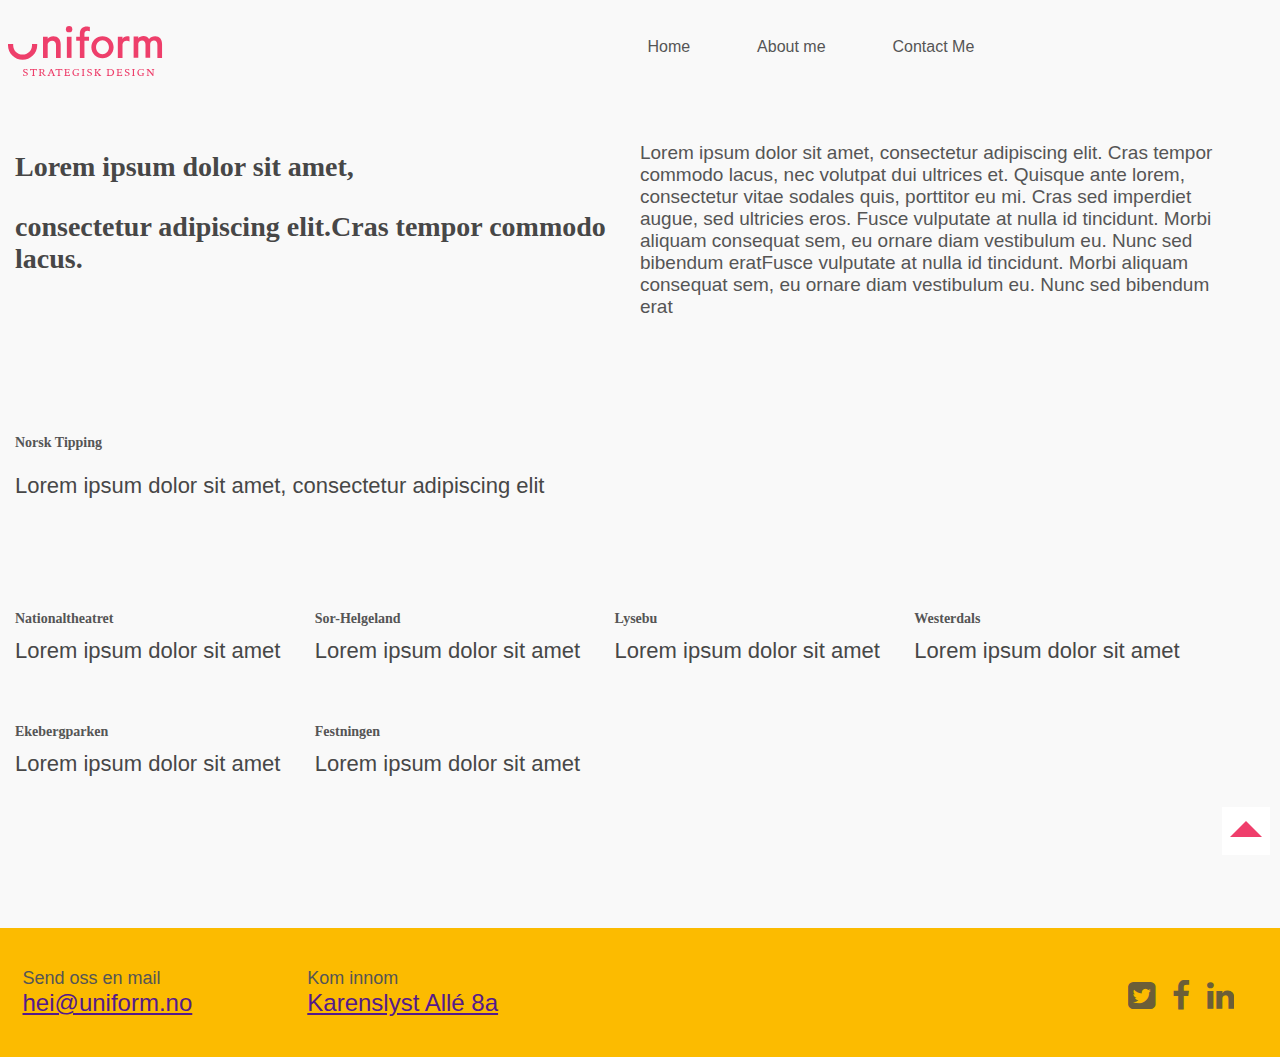
==== commit 8cc112e0: "1.7" ====
--- a/index.html
+++ b/index.html
@@ -20,7 +20,7 @@
 						<div id="NavActual">
 							<ul>
 								<li>
-									<a href="home.hmtl">Home</a>
+									<a href="index.html">Home</a>
 								</li>
 								<li>
 									<a href="aboutme.html">About me</a>
@@ -95,14 +95,16 @@
 		</div>
 
 		<footer id="footer" class="clearfix">
-			<div>
-				<p>Send oss en mail<br><span class="serif"><a href="">hei@uniform.no</a></span></p>
-				<p>Kom innom<br><span class="serif"><a href="">Karenslyst Allé 8a</a></span></p>
-			</div>
-			<div id="social">
-				<i class="fa fa-twitter-square fa-2x"></i>
-				<i class="fa fa-facebook fa-2x"></i>
-				<i class="fa fa-linkedin fa-2x"></i>
+			<div class="container ">
+				<div id="box">
+					<p>Send oss en mail<br><span class="serif"><a href="">hei@uniform.no</a></span></p>
+					<p>Kom innom<br><span class="serif"><a href="">Karenslyst Allé 8a</a></span></p>
+				</div>
+				<div id="social">
+					<i class="fa fa-twitter-square fa-2x"></i>
+					<i class="fa fa-facebook fa-2x"></i>
+					<i class="fa fa-linkedin fa-2x"></i>
+				</div>
 			</div>
 
 		</footer>
--- a/css/main.css
+++ b/css/main.css
@@ -50,8 +50,8 @@
 }
 #NavActual {
   float: left;
-  width: 48.82629108%;
-  margin: 0 0.58685446%;
+  width: 48.82629107981221%;
+  margin: 0 0.5868544600938966%;
 }
 #NavActual ul {
   text-align: left;
@@ -68,8 +68,8 @@
 }
 #logo {
   float: left;
-  width: 48.82629108%;
-  margin: 0 0.58685446%;
+  width: 48.82629107981221%;
+  margin: 0 0.5868544600938966%;
   overflow: hidden;
 }
 #u {
@@ -100,25 +100,30 @@
   color: #474747;
 }
 footer div {
-  float: left;
-  width: 65.49295775%;
-  margin: 0 0.58685446%;
   max-height: 52px;
 }
 footer div p {
   font-size: 18px;
   margin: 0;
-  padding: 0 15px 0 100px;
-  float: left;
+  padding: 0 15px 0 15px;
+  float: left;
+}
+footer div p:last-child {
+  padding-left: 100px;
 }
 footer div a {
   font-size: 24px;
 }
+footer div#box {
+  float: left;
+  width: 65.49295774647888%;
+  margin: 0 0.5868544600938966%;
+}
 footer div#social {
   max-height: 52px;
   float: left;
-  width: 32.15962441%;
-  margin: 0 0.58685446%;
+  width: 32.159624413145536%;
+  margin: 0 0.5868544600938966%;
 }
 footer div#social i {
   -webkit-transition: opacity 0.2s ease-in-out;
@@ -135,8 +140,8 @@
 }
 #header1 {
   float: left;
-  width: 48.82629108%;
-  margin: 0 0.58685446%;
+  width: 48.82629107981221%;
+  margin: 0 0.5868544600938966%;
   padding: 15px;
   margin: 0;
 }
@@ -185,11 +190,11 @@
   font-size: 22px;
 }
 #articleList article img {
-  transition: -webkit-filter 2s ease-in-out;
-  width: 100%;
+  width: 100%;
+  transition: -webkit-filter 1s ease-in-out;
 }
 #articleList article img:hover {
-  -webkit-filter: hue-rotate(240deg) saturate(3.3);
+  -webkit-filter: hue-rotate(240deg);
 }
 #scrollTop {
   width: 100%;
@@ -212,8 +217,86 @@
   position: absolute;
   display: inline-block;
   border: 16.615384615384617px solid transparent;
-  margin-top: -16.61538462px;
+  margin-top: -16.615384615384617px;
   border-bottom: 16.615384615384617px solid #ef3e6b;
   left: 7.384615384615385px;
   top: 14.76923076923077px;
 }
+#topSection article {
+  float: left;
+  width: 48.82629107981221%;
+  margin: 0 0.5868544600938966%;
+}
+#topSection p {
+  margin: 0;
+}
+#topSection div {
+  padding: 15px;
+}
+#topSection h4 {
+  font-size: 14px;
+  opacity: 0.5;
+}
+#topSection div#email {
+  float: left;
+  width: 98.82629107981221%;
+  margin: 0 0.5868544600938966%;
+}
+#topSection div#address {
+  float: left;
+  width: 48.82629107981221%;
+  margin: 0 0.5868544600938966%;
+}
+#map {
+  margin: 10px;
+}
+#gallery h1 {
+  margin-left: 15px;
+}
+#pictureSection {
+  padding: 0;
+}
+#pictureSection h2 {
+  opacity: 0.5;
+}
+#pictureSection a {
+  color: #ef3e6b;
+}
+#pictureSection a p {
+  color: #ef3e6b;
+}
+#pictureSection li {
+  text-decoration: none;
+  list-style-type: none;
+  display: inline-block;
+  padding: 12px 12px 60px 12px;
+}
+#pictureNav {
+  padding: 0;
+}
+#pictureNav li {
+  margin-left: 15px;
+  margin-right: 32px;
+  text-decoration: none;
+  list-style-type: none;
+  display: inline-block;
+}
+#mapText p {
+  padding-left: 50%;
+}
+#contactSection h1 {
+  max-height: 111px;
+  padding: 15px;
+  opacity: 0.6;
+  margin-left: 50%;
+  margin-bottom: 5%;
+}
+#contactSection p {
+  margin-left: 50%;
+}
+#contactSection ul {
+  margin-left: 50%;
+}
+@media (max-width: 1704px) {
+  
+}
